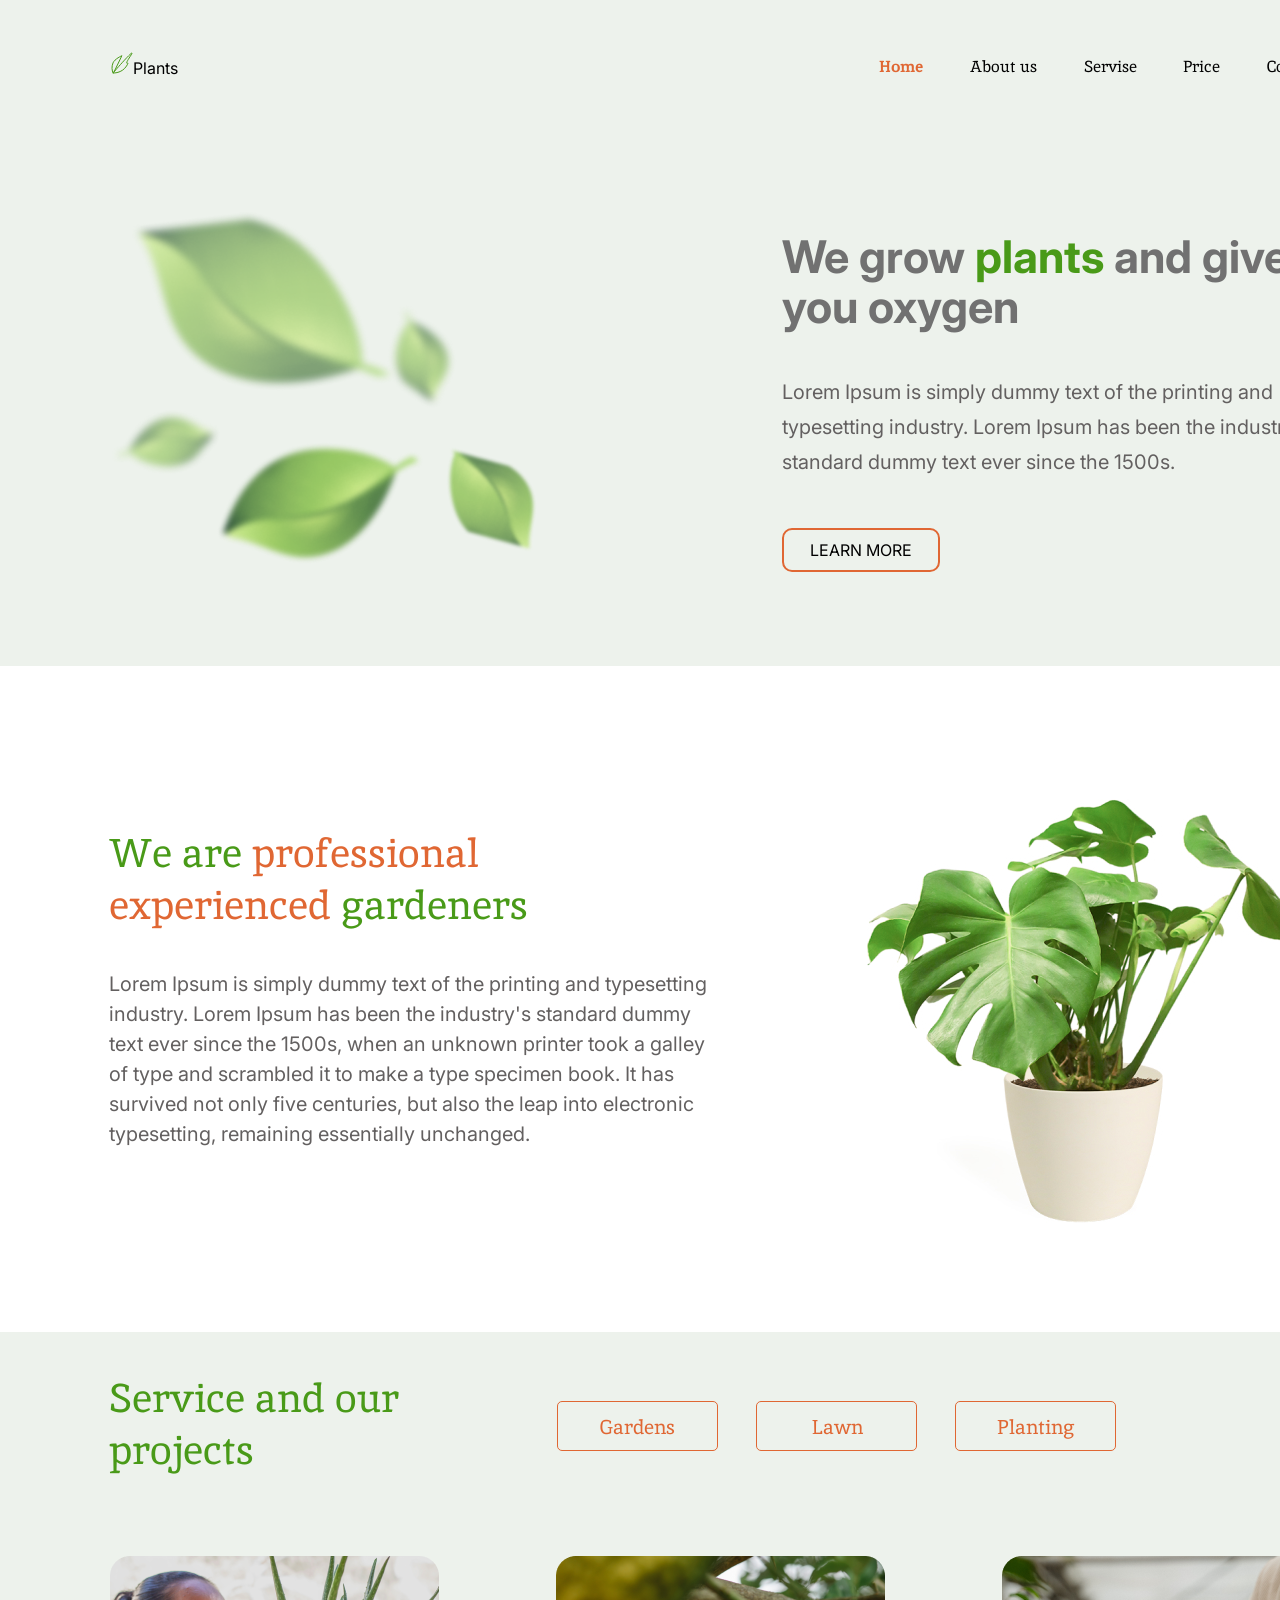
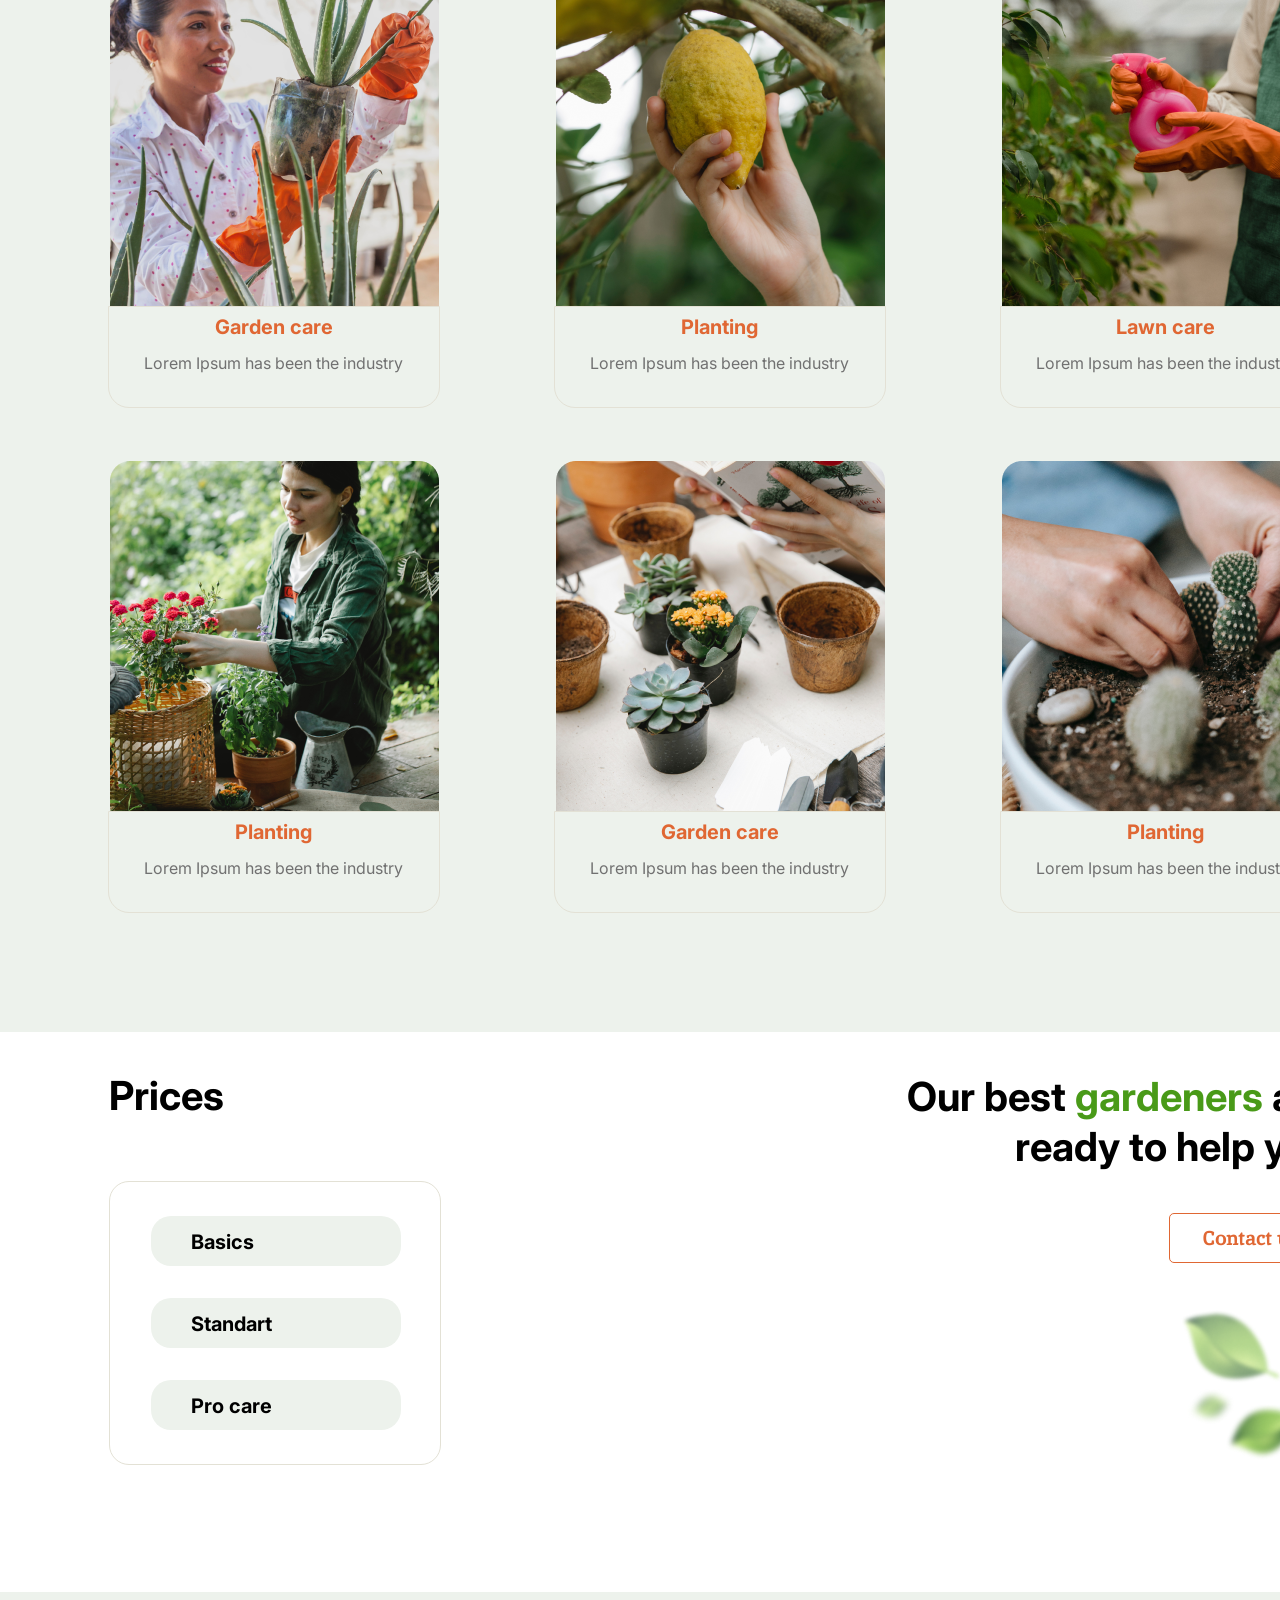
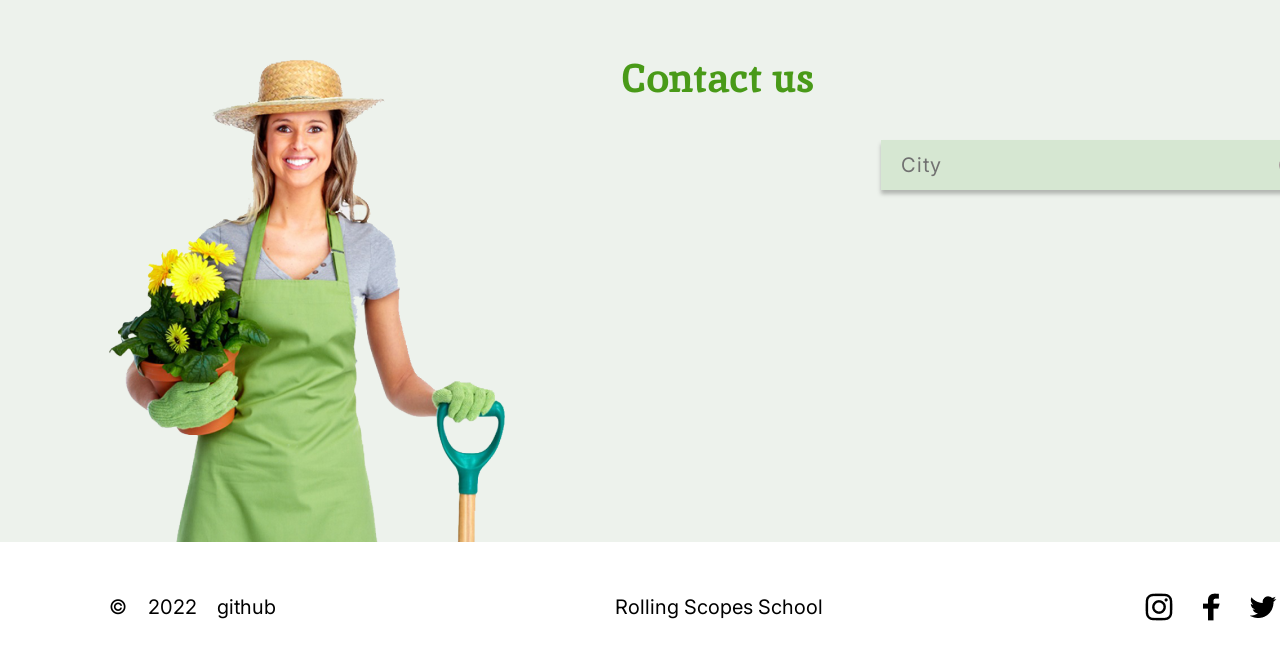
==== plants/index.html @ aba95761 "feat: add basic page layout" ====
<!DOCTYPE html>
<html lang="en">
<head>
  <meta charset="utf-8">
  <title>Plants</title>
  <meta name="description" content="Project plants">
  <link rel="stylesheet" href="css/style.css">
  <link rel="icon" href="assets/plant.ico">
  <link rel="preconnect" href="https://fonts.googleapis.com">
  <link rel="preconnect" href="https://fonts.gstatic.com" crossorigin>
  <link href="https://fonts.googleapis.com/css2?family=Inika&display=swap" rel="stylesheet">
  <link rel="preconnect" href="https://fonts.googleapis.com">
  <link rel="preconnect" href="https://fonts.gstatic.com" crossorigin>
  <link href="https://fonts.googleapis.com/css2?family=Inter:wght@400;700&display=swap" rel="stylesheet">
</head>
<body>
  <div class="container">
    <header>
      <nav class="nav">
        <p class="logo"><img src="img/logo.svg" alt="logo">Plants</p>
         <ul class="nav-list">
            <li class="nav-item"><a href="#home" class="nav-link"><b>Home</b></a></li>
            <li class="nav-item"><a href="#about-us" class="nav-link">About us</a></li>
            <li class="nav-item"><a href="#service" class="nav-link">Servise</a></li>
            <li class="nav-item"><a href="#prices" class="nav-link">Price</a></li>
            <li class="nav-item"><a href="#contacts" class="nav-link">Contacts</a></li>
          </ul>
      </nav>
          </header>
    <main> 
      <section class="welcome" id="home">
        <article class="welcome-block">
          <div class="image-leafs">
        <img class="leafs" src="img/leafs.png" alt="leafs">
          </div>
          <div class="welcome-info">
        <h1>We grow <b class="b-plants">plants</b> and give you oxygen</h1>
        <p id="welcome">Lorem Ipsum is simply dummy text of the printing and typesetting industry. Lorem Ipsum has been the industry's standard dummy text ever since the 1500s.</p>
        <button class="button-welcome">LEARN MORE</button>
          </div>
      </article>
      </section>
      <section class="about" id="about-us">
        <article class="about-block">
          <div class="container-about">
            <h2 class="ficus-h2">We are <span class="colortext">professional experienced</span> gardeners</h2>
            <p id="ficus">Lorem Ipsum is simply dummy text of the printing and typesetting industry. Lorem Ipsum has been the industry's standard dummy text ever since the 1500s, when an unknown printer took a galley of type and scrambled it to make a type specimen book. It has survived not only five centuries, but also the leap into electronic typesetting, remaining essentially unchanged. </p>
          </div>
          <div class="img-about">
            <img class="ficus" src="img/houseplant1.jpg" alt="ficus">
          </div>
        </article>
      </section>
      <section class="service" id="service">
        <article class="service-block">
          <h2 class="service-h2">Service and our projects</h2>
          <div class="service-button">
           <a href="#garden-care"><button id="button-service-garden" class="garden-button">Gardens</button></a>
           <a href="#planting"><button id="button-service-lawn" class="lawn-button">Lawn</button></a>
          <a href="#lawn-care"><button id="button-service-planting" class="planting-button">Planting</button></a>
          </div>
          </article>
          <div class="container-service">
            <div class="service-block-1">
             <div class="service-item-card" id="garden-care">
              <img src="img/first.png" alt="first">
              <div class="card">
              <h4>Garden care</h4>
              <p class="garden-card">Lorem Ipsum has been the industry</p>
            </div>
            </div>
            <div class="service-item-card" id="planting">
              <img src="img/two.png" alt="two">
              <div class="card">
              <h4>Planting</h4>
              <p class="garden-card">Lorem Ipsum has been the industry</p>
            </div>
            </div>
            <div class="service-item-card" id="lawn-care">
              <img src="img/three.png" alt="three">
              <div class="card">
              <h4>Lawn care</h4>
              <p class="garden-card">Lorem Ipsum has been the industry</p>
            </div>
            </div>
          </div>
            <div class="service-block-2"> 
            <div class="service-item-card" id="planting">
              <img src="img/four.png" alt="four">
              <div class="card">
              <h4>Planting</h4>
              <p class="garden-card">Lorem Ipsum has been the industry</p>
            </div>
            </div>
            <div class="service-item-card" id="garden-care">
               <img src="img/five.png" alt="five">
               <div class="card">
              <h4>Garden care</h4>
              <p class="garden-card">Lorem Ipsum has been the industry</p>
            </div>
            </div>
            <div class="service-item-card" id="planting">
              <img src="img/six.png" alt="six">
              <div class="card">
              <h4>Planting</h4>
              <p class="garden-card">Lorem Ipsum has been the industry</p>
            </div>
          </div>
            </div>
            </div>
      </section>
      <section class="prices" id="prices">
        <article class="prices-wrapper">
          <div class="prices-block">
          <h2 class="prices-one">Prices</h2>
          <div class="prices-items">
            <button class="prices-item">Basics</button>
            <button class="prices-item">Standart</button>
            <button class="prices-item">Pro care</button>
          </div>
        </div>
            <div class="text-call-us">
          <h2 class="prices-two">Our best <span class="green">gardeners</span> are ready to help you</h2>
          <a href="#contacts"><button class="btn-call-us">Contact us</button></a>
          <img src="img/leafs2.png" class="leafs2" alt="leafs">
        </div>
        </article>
    </section>
    <section class="contacts" id="contacts">
      <h2 class="contact-us">Contact us</h2>
      <img src="img/contact_woman1.png" class="woman" alt="woman-in-the-garden">
      <div class="dropdown">
        <button class="dropdown-buttom">City <img src="img/accordion_btn.png" class="imgbtn" alt="arrow"></button>
        <div class="dropdown-content">
          <li><a href="#">Canandaigua, NY</a></li>
            <li><a href="#">New York City</a></li>
              <li><a href="#">Yonkers, NY</a></li>
                <li><a href="#">Sherrill, NY</a></li>
          </div>
          </div>

    </section>
    </main>
    <footer class="footer">
      <p class="footer-one">©</p>
      <p class="footer-two">2022</p>
      <a href="https://github.com/Alexjulia" class="footer-gh">github</a>
      <a href="https://rs.school/js-stage0/" class="footer-rs">Rolling Scopes School</a>
      <img src="img/social-list.png" alt="social-media-img" class="social">
    </footer>
  </div>
</body>
</html>
---- plants/css/style.css ----
* {
    box-sizing: border-box;
  }

html {
    scroll-behavior: smooth; 
}
body {
    display: flex;
    flex-direction: column;
    justify-content: space-between;
    margin: 0 auto;
    font-family: 'Inika', serif;
    font-family: 'Inter', sans-serif;
  }

.container {
    max-width: 1440px; 
  margin: 0 auto; 
}

header {
  width: 1440px;
  height: 134px;
  background-color:#EDF2EC;
  margin: 0 auto;
  padding: 42px 109px 41px 111px;
 }
.nav {
    width: 1220px;
height: 50px;
}

.logo {
    display: inline-block;
    width: 79.17px;
    height: 21.04px;
    margin: 10px 0px 0px 0px;
}

.nav-list {
    width: 452px;
height: 50px;
margin-left: 768px;
margin-top: -36px;
padding: 0px;
    font-family: 'Inika';
    font-style: normal;
    font-weight: 400;
font-size: 16px;
line-height: 50px;
    display: flex;
    justify-content: space-between;
    align-items: center;
    list-style: none;
}

.nav-link {
    text-decoration: none;
    color: black;
    }
    
    B:first-child {
        color: #E06733;
    }

    .welcome {
        position: relative;
  width: 1440px;
  height: 532px;
    background: #EDF2EC;
  margin: 0 auto;
}

.welcome-block {
    display: flex;
    justify-content: space-between;
padding: 62px 109px 64.64px 109px;
margin: 0px;
}

.image-leafs {
    width: 448.8px;
    height: 407.36px;
}

.leafs {
    width: 448.8px;
height: 407.36px;
}

.welcome-info {
    width: 549px;
height: 340px;
margin-left: 224.2px;
margin-top: 36px;
}

.b-plants:first-child {
    color:#499A18;
}

.container-welcome {
    column-count: 2;
}

h1 {
    font-family: 'Inter';
    font-weight: 700;
font-size: 45px;
line-height: 50px;
color: #717171;
margin: 0 auto;
width: 549px;
height: 101px;
}

#welcome {
    font-family: 'Inter';
    font-style: normal;
font-weight: 400;
font-size: 20px;
line-height: 35px;
color: #636060;
margin-top: 42px;
}

.button-welcome {
    margin-top: 28px;
    width: 158px;
height: 44px;
border: 2px solid #E06733;
border-radius: 10px;
background-color: rgba(28,28,28,0);
padding: 1px 23px ;
font-family: 'Inter';
font-style: normal;
font-weight: 400;
font-size: 16px;
line-height: 20px;
color: #000000;
}

@keyframes bounce {
	0%, 20%, 60%, 100% {
		transform: translateY(0);
		transform: translateY(0);
	}

	40% {
		transform: translateY(-20px);
		transform: translateY(-20px);
	}

	80% {
		transform: translateY(-10px);
		transform: translateY(-10px);
	}
}

.button-welcome:hover {
    background-color:#E06733;
    animation: bounce 1s;
}

.about {
    position: relative;
    width: 1440px;
    height: 666px;
      background: #FFFFFF;
    margin: 0 auto; 
}

.about-block {
    display: flex;
    padding: 93px 109px 94px 109px;
    justify-content: space-between;
    
    margin: 0px;

}

.container-about {
    width: 605px;
    height: 350px; 
    margin-top: 68px;
}

.img-about {
    width: 464px;
height: 479px;
}

.ficus {
    width: 464px;
height: 479px;
margin: 0px;
}

.ficus-h2 {
    width: 463px;
height: 102px;
    font-family: 'Inika';
font-style: normal;
font-weight: 400;
font-size: 40px;
line-height: 52px;
color: #499A18;
margin: 0px;
}

.colortext {
    color: #E06733;
}

#ficus {
    font-family: 'Inter';
font-style: normal;
font-weight: 400;
font-size: 20px;
line-height: 30px;
color: #636060;
margin-top: 40px;
width: 605px;
height: 208px;
}

.service {
    position: relative;
    width: 1440px;
    height: 1300px;
    background: #EDF2EC;
    margin: 0 auto; 
    padding: 40px 109px 121px 109px;
   
}

.service-block {
    display: flex;
    flex-direction: row;
    justify-content: space-between;
     width: 1007px;
height: 94px;
}

.service-h2 {
    margin: 0;
    width: 306px;
height: 94px;
    font-family: 'Inika';
font-style: normal;
font-weight: 400;
font-size: 40px;
line-height: 52px;
color: #499A18;
}

#button-service-garden {
border: 1px solid #E06733;
border-radius: 5px;
background-color: rgba(28,28,28,0);
padding: 12px 40px ;
font-family: 'Inika';
font-style: normal;
font-weight: 400;
font-size: 20px;
line-height: 26px;
color: #E06733;
width: 161px;
height: 50px;
}

#button-service-garden:hover {
    background-color: #E06733;
    color: #FFFFFF;
}

#button-service-lawn {
    border: 1px solid #E06733;
border-radius: 5px;
background-color: rgba(28,28,28,0);
padding: 12px 40px ;
font-family: 'Inika';
font-style: normal;
font-weight: 400;
font-size: 20px;
line-height: 26px;
color: #E06733;
width: 161px;
height: 50px;
}

#button-service-lawn:hover {
    background-color: #E06733;
    color: #FFFFFF;
}

#button-service-planting {
    border: 1px solid #E06733;
    border-radius: 5px;
    background-color: rgba(28,28,28,0);
    padding: 12px 40px ;
    font-family: 'Inika';
    font-style: normal;
    font-weight: 400;
    font-size: 20px;
    line-height: 26px;
    color: #E06733;
    width: 161px;
height: 50px;
}

#button-service-planting:hover {
        background-color: #E06733;
        color: #FFFFFF;
}


.service-button {
    display: flex;
    justify-content: space-between;  
    margin-top: 29px;
    width: 559px;
height: 50px;
}

.service-button a {
    width: 161px;
height: 50px;
}

.container-service {
       width: 1222px;
    height: 955px;
    display: flex;
    flex-direction: row;
    flex-wrap: wrap;
    margin-top: 90px;
       }

.service-block-1 {
    width: 1222px;
height: 450px;
display: flex;
flex-direction: row;
    justify-content: space-between; 
}

.service-block-2 {
    width: 1222px;
height: 450px;
display: flex;
flex-direction: row;
    justify-content: space-between; 
    margin-top: 55px;
}

.service-item-card {
    width: 330px;
height: 450px;
margin: 0px;
}

.card {
    width: 330px;
height: 100px;
    outline: 1px solid #E3E1D5;
border-radius: 0px 0px 20px 20px;
padding:10px 31.9px 36px 30.91px;
margin-top: -3px;
}

h4 {
    margin: 0px;
    font-family: 'Inter';
font-style: normal;
font-weight: 700;
font-size: 20px;
line-height: 20px;
text-align: center;
color: #E06733;
}


.garden-card {
    font-family: 'Inter';
font-weight: 400;
font-size: 16px;
line-height: 20px;
text-align: center;
color: #717171;
}

.prices {
    position: relative;
    width: 1440px;
height: 560px;
background: #FFFFFF;
margin: 0 auto;
}

.prices-wrapper {
    display: flex;
    flex-direction: row;
    position: absolute;
    margin-left: 109px;
    column-count: 2;
    width: 1222px;
    height: 405px;
    top: 40px;
}

.prices-block {
        width: 332px;
height: 391.01px;
     } 

.text-call-us {
    width: 452px;
height: 405px;
margin-left: 438px;
}

.btn-call-us {
    width: 162px;
    height: 50px;
    margin-top: 38px;
    margin-left: 290px;
    background-color: #FFFFFF;
    border: 1px solid #E06733;
    border-radius: 5px;
    font-family: 'Inika';
font-style: normal;
font-weight: 700;
font-size: 20px;
line-height: 26px;
text-align: center;
color: #E06733;
}

.btn-call-us:hover {
    background-color: #E06733;
    color: #FFFFFF;
}

.leafs2 {
display: block;
width: 152px;
height: 174.99px;
margin-top: 39px;
margin-left: 300px;
}

   .prices-one {
    margin-top: 0px;
    margin-bottom: 60px;
    width: 135px;
height: 49px;
    font-family: 'Inter';
font-style: normal;
font-weight: 700;
font-size: 40px;
line-height: 48px;
color: #000000;
   }

   .prices-two {
    height: 103px;
    margin: 0px;
    font-family: 'Inter';
font-style: normal;
font-weight: 700;
font-size: 40px;
line-height: 50px;
text-align: right;
   }

   .green {
    color: #499A18;
   }

   .prices-items {
    display: flex;
        flex-direction: column;
        
    border: 1px solid #E3E1D5;
border-radius: 20px;
padding: 34px 41px;

}

.prices-item {
    display: flex;
        justify-content:flex-start;
        width: 250px;
height: 50px;
padding: 16px 110px 16px 40px;
    background: #EDF2EC;
    border: 0px;
border-radius: 20px;
font-family: 'Inter';
font-style: normal;
font-weight: 700;
font-size: 20px;
line-height: 20px;
color: #000000;
}

.prices-item:first-child {
    margin: 0px 0px 32px 0px;
}

.prices-item:nth-child(2) {
    margin: 0px;
}

.prices-item:last-child{
    margin: 32px 0px 0px 0px;
}

 .contacts {
    position: relative;
    width: 1440px;
height: 550px;
background: #EDF2EC;
margin: 0 auto;
   }

   .woman {
    position: absolute;
width: 400px;
height: 496.99px;
left: 109px;
top: 53px;
   }

   .contact-us {
    position: absolute;
width: 195px;
height: 51px;
left: 622px;
top: 60px;
margin: 0;

font-family: 'Inika';
font-style: normal;
font-weight: 700;
font-size: 40px;
line-height: 52px;

color: #499A18;
   }
.dropdown {
    position: relative;
    display: inline-block;
    top: 148px;
    left: 881px;
    height: 50px;
    width: 450px;
}

   .dropdown-buttom {
    display: flex;
    align-items: center;
    text-align: start;
    height: 50px;
    width: 450px;
background: #D6E7D2;
padding: 5px 226px 5px 20px;
box-shadow: 0px 4px 4px rgba(0, 0, 0, 0.25);
border: 0px;
border-radius: 0px;
font-family: 'Inter';
font-style: normal;
font-weight: 400;
font-size: 20px;
line-height: 40px;
letter-spacing: 0.05em;

color: #717171;
   }

.imgbtn {
    position: relative;
    margin-left: 337px;
width: 16px;
height: 16px;
}

li {
    list-style-type:none;
}

   .dropdown-content {
    display: none;
    position: absolute;
    right: 0;
    background: #DCE9D9;
    width: 100%;
    overflow:auto;
    z-index: 1;
   }

   .dropdown-content a:first-child {
    padding: 12px 191px 12px 41px;
}
.dropdown-content a {
    font-family: 'Inter';
font-style: normal;
font-weight: 400;
font-size: 16px;
line-height: 40px;
letter-spacing: 0.05em;
color: #499A18;
text-decoration: none;
display: block;
padding: 12px 267px 12px 41px;
}

.dropdown-content a:first-child {
    color: #717171;
}

.dropdown:hover .dropdown-content {
    display: block;
    }

.dropdown-buttom:hover {
    background-color:  #C1E698;
}

   .footer {
    display: flex;
    flex-direction:row;
        width: 1440px;
height: 130px;
background: #FFFFFF;
margin: 0 auto;
   }

   .footer-one {
    width: 19px;
    margin: 40px 20px 40px 109px;
    font-family: 'Inter';
font-style: normal;
font-weight: 400;
font-size: 20px;
line-height: 50px;
color: #000000;
   }

   .footer-two {
    width: 49px;
    margin: 40px 20px 40px 0px;
    font-family: 'Inter';
font-style: normal;
font-weight: 400;
font-size: 20px;
line-height: 50px;
color: #000000;
   }

.footer-gh {
    width: 61px;
    margin: 40px 337px 40px 0px;
    text-decoration: none;
    font-family: 'Inter';
font-style: normal;
font-weight: 400;
font-size: 20px;
line-height: 50px;
color: #000000;
}   

.footer-rs {
    width: 211px;
    margin: 40px 317px 40px 0px;
    text-decoration: none;
    font-family: 'Inter';
font-style: normal;
font-weight: 400;
font-size: 20px;
line-height: 50px;
color: #000000;
}

   .social {
    margin: 40px 109px 40px 0px;
    width: 188px;
height: 50px;
   }
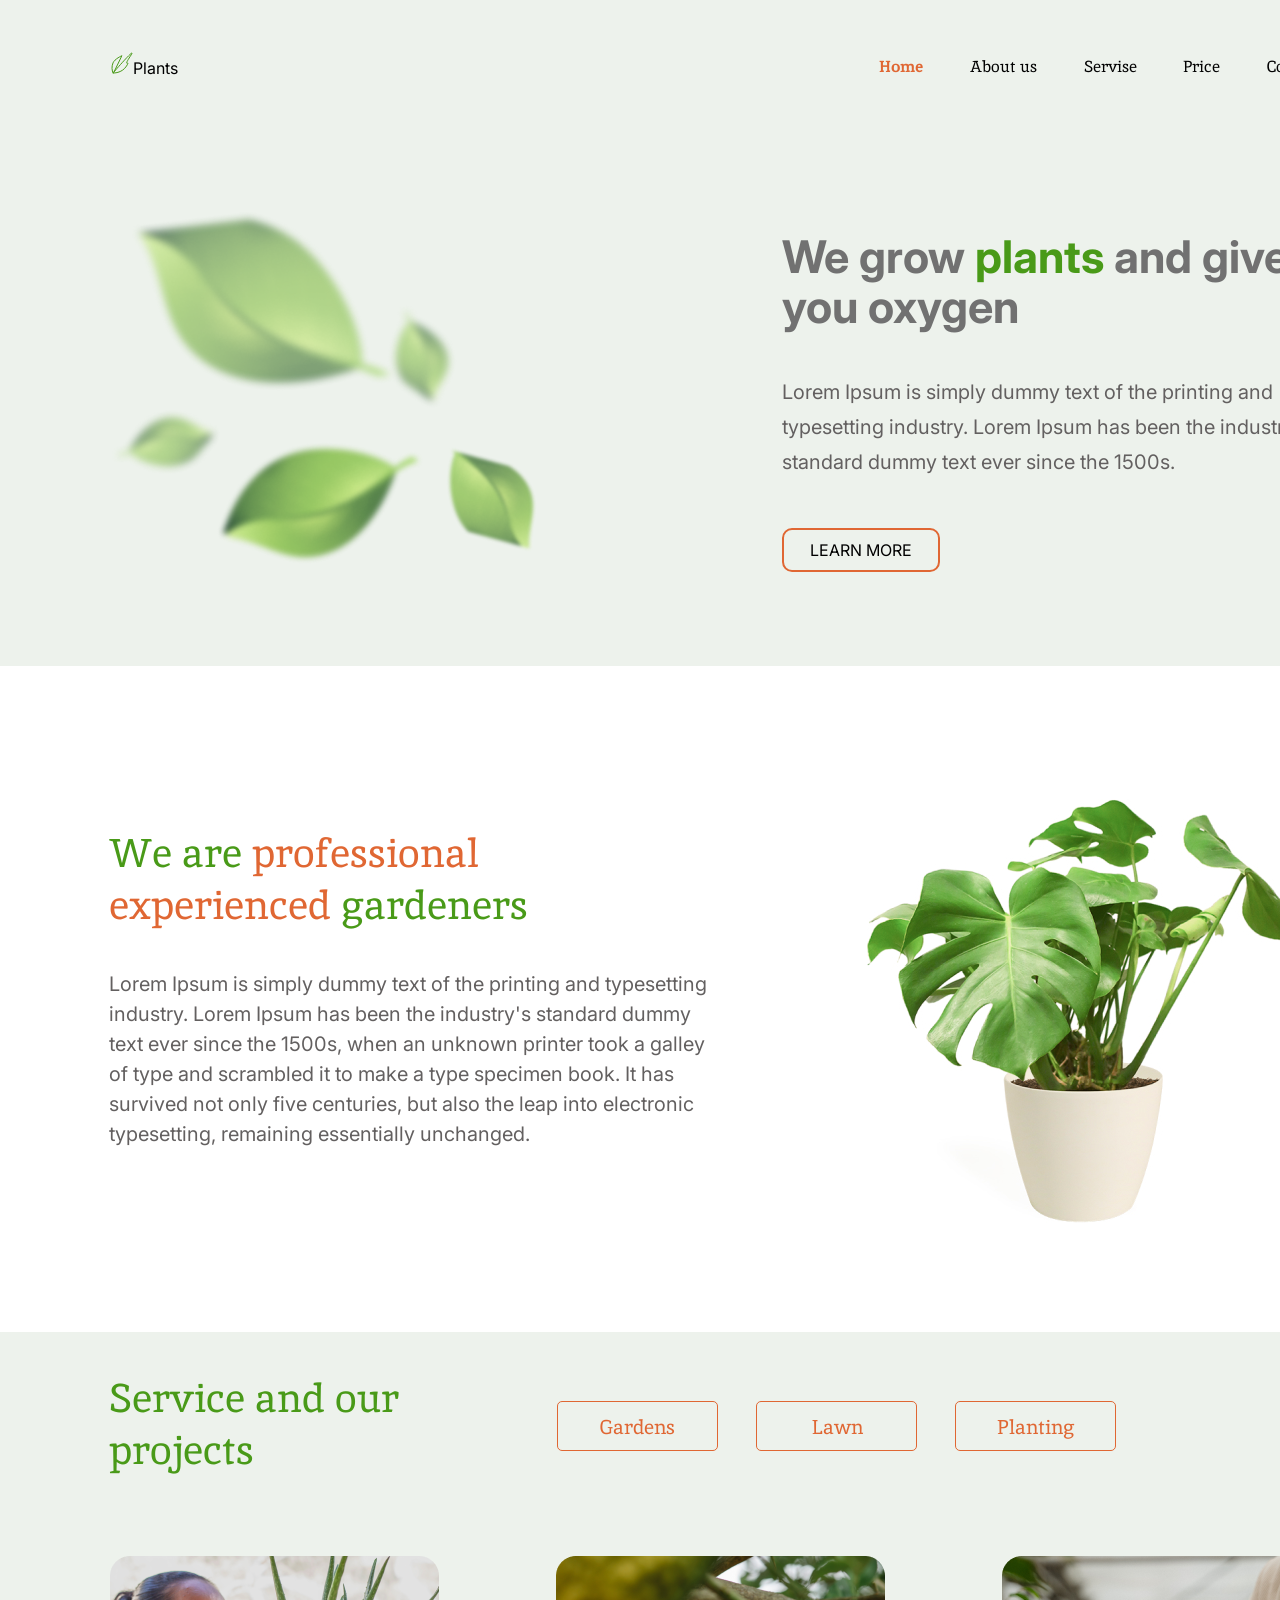
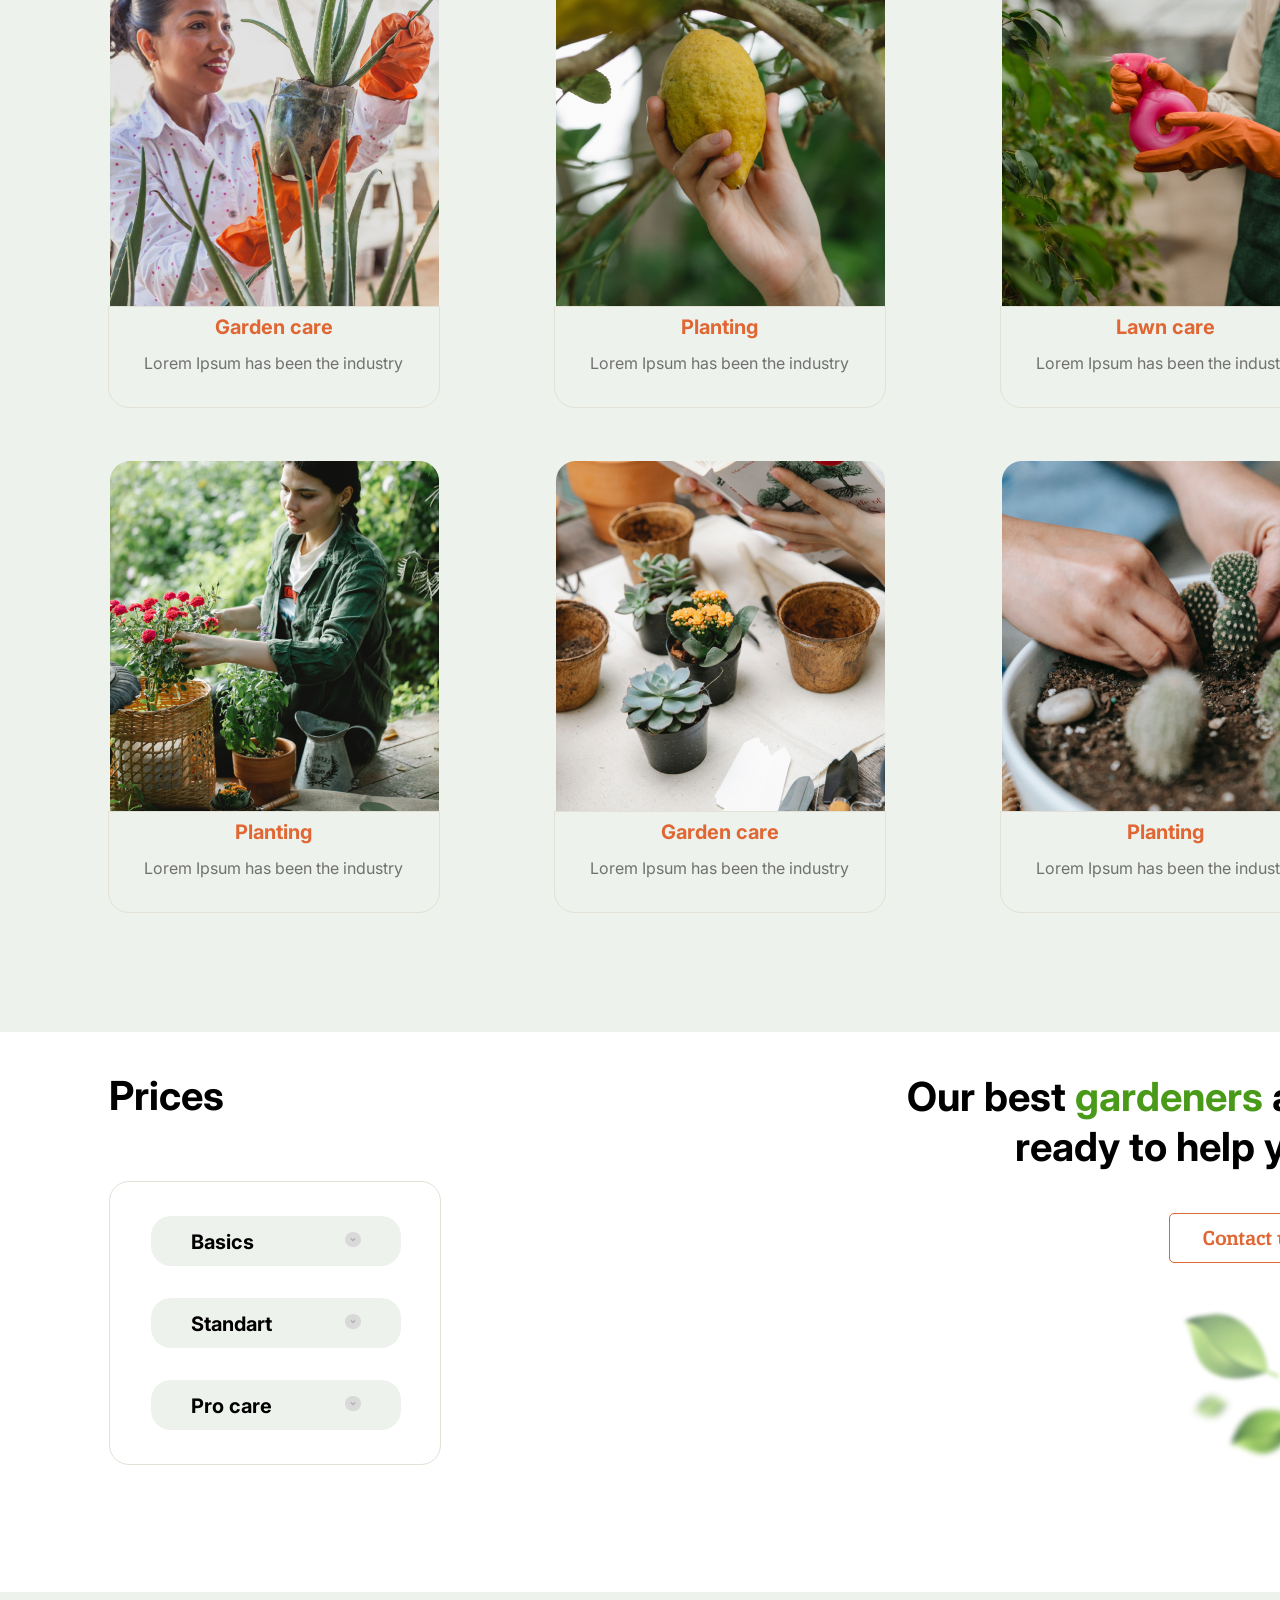
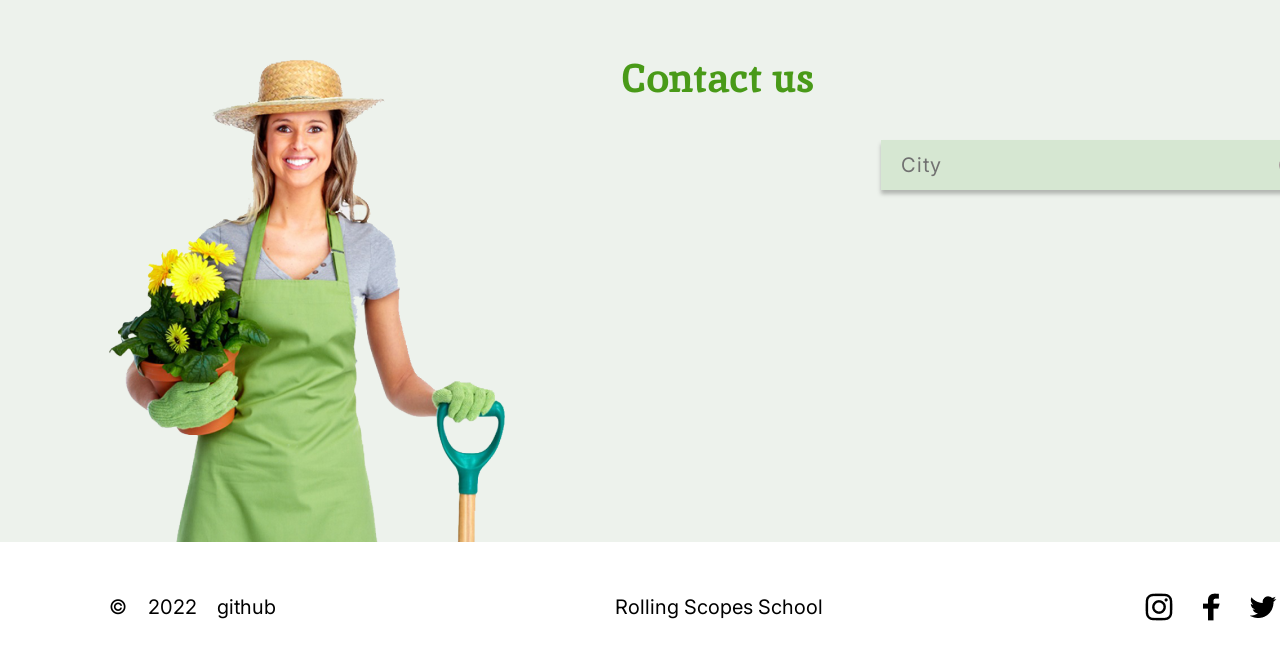
==== commit 5be95c9f: "feat:add icons in prices" ====
--- a/plants/index.html
+++ b/plants/index.html
@@ -114,9 +114,15 @@
           <div class="prices-block">
           <h2 class="prices-one">Prices</h2>
           <div class="prices-items">
-            <button class="prices-item">Basics</button>
-            <button class="prices-item">Standart</button>
-            <button class="prices-item">Pro care</button>
+            <button class="prices-item">Basics
+              <img src="img/accordion_btn1.png" class="imgbtn1" alt="arrow">
+            </button>
+            <button class="prices-item">Standart
+              <img src="img/accordion_btn1.png" class="imgbtn1" alt="arrow">
+            </button>
+            <button class="prices-item">Pro care
+              <img src="img/accordion_btn1.png" class="imgbtn1" alt="arrow">
+            </button>
           </div>
         </div>
             <div class="text-call-us">
--- a/plants/css/style.css
+++ b/plants/css/style.css
@@ -491,10 +491,10 @@
 
 .prices-item {
     display: flex;
-        justify-content:flex-start;
+        justify-content:space-between;
         width: 250px;
 height: 50px;
-padding: 16px 110px 16px 40px;
+padding: 16px 40px 16px 40px;
     background: #EDF2EC;
     border: 0px;
 border-radius: 20px;
@@ -504,6 +504,12 @@
 font-size: 20px;
 line-height: 20px;
 color: #000000;
+}
+
+.imgbtn1 {
+    width: 16px;
+height: 16px;
+   
 }
 
 .prices-item:first-child {
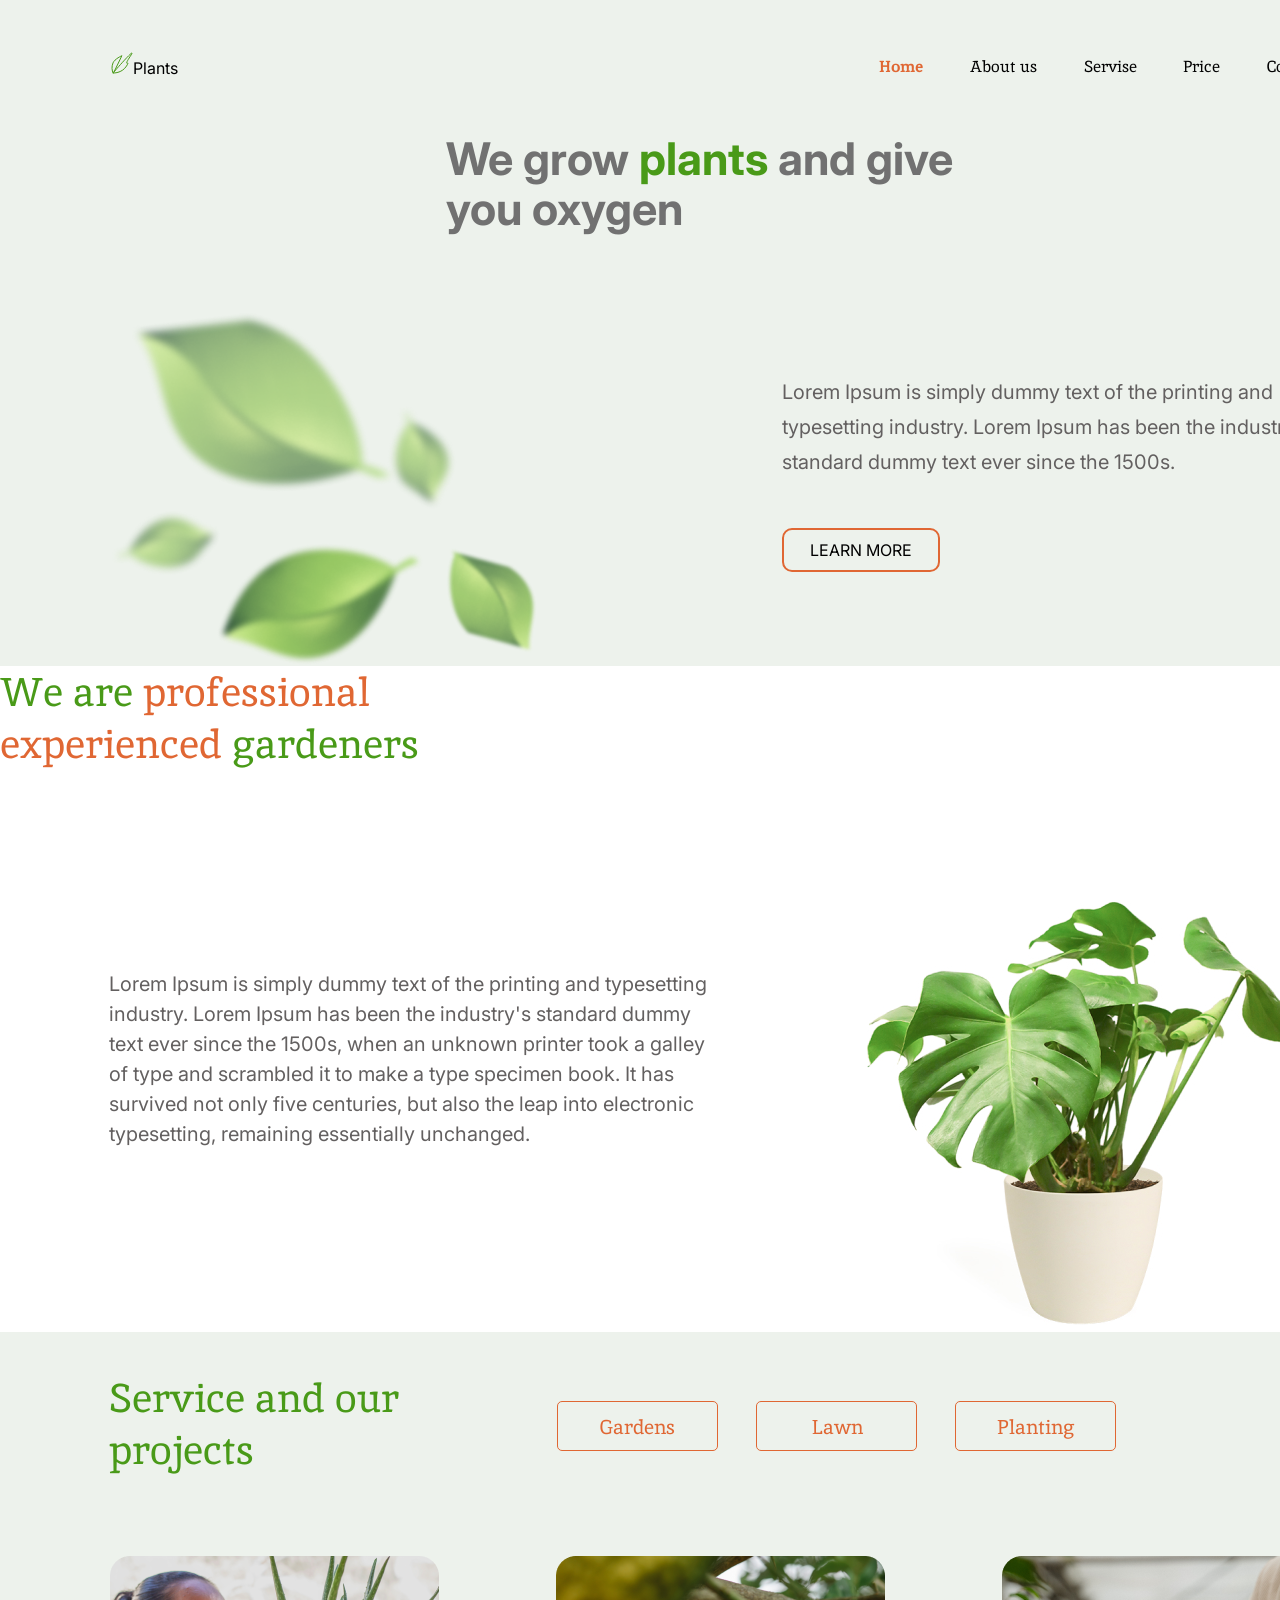
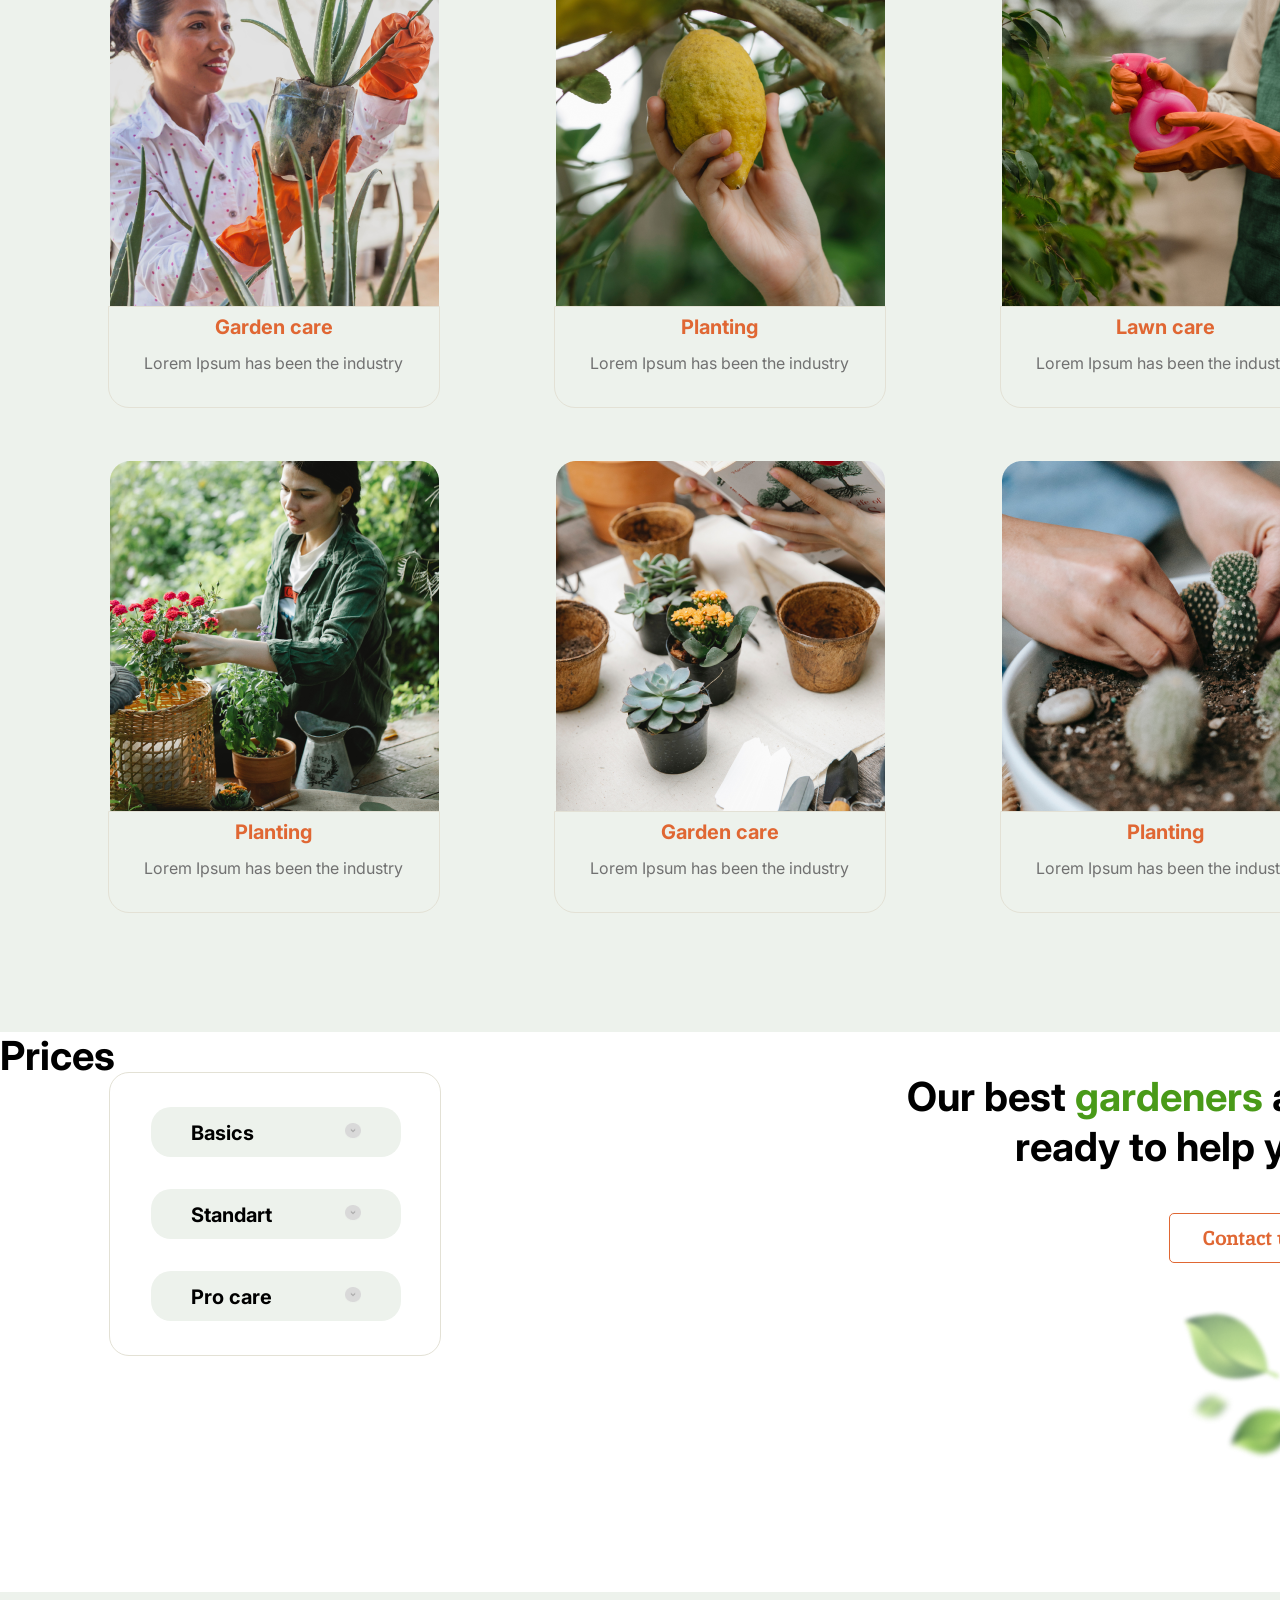
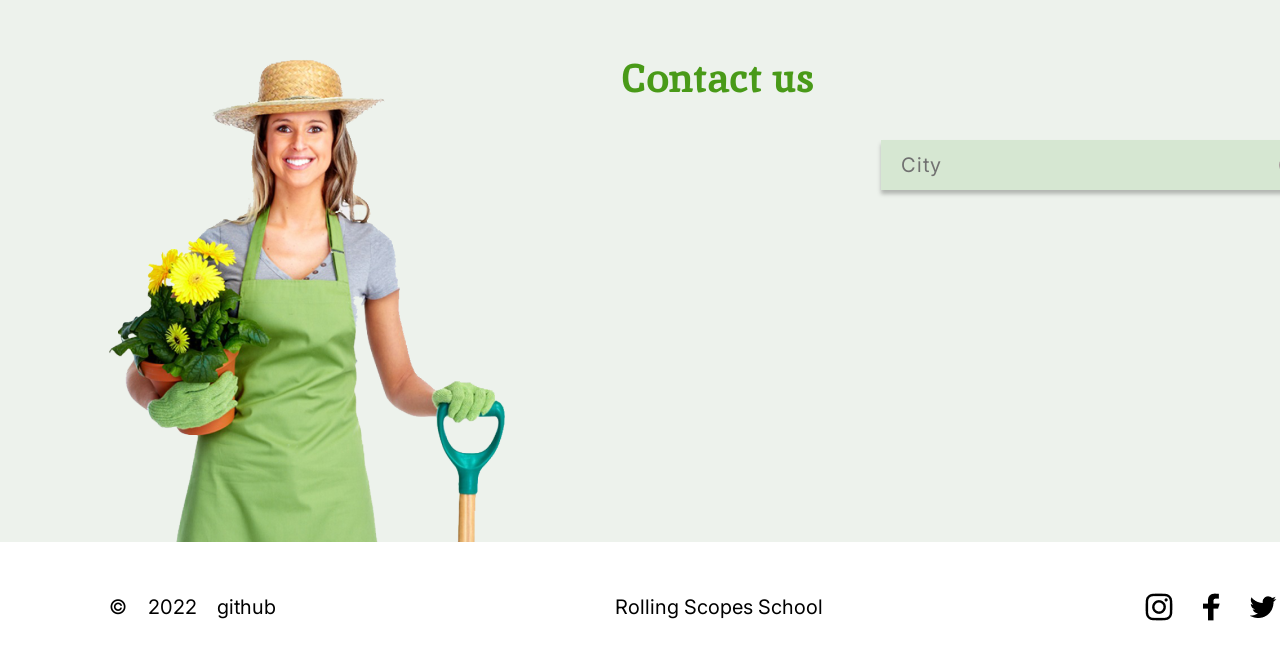
==== commit aebbe209: "fix: moved the elements and changed the tags" ====
--- a/plants/index.html
+++ b/plants/index.html
@@ -29,54 +29,55 @@
           </header>
     <main> 
       <section class="welcome" id="home">
-        <article class="welcome-block">
+        <h1>We grow <b class="b-plants">plants</b> and give you oxygen</h1>
+        <div class="welcome-block">
           <div class="image-leafs">
         <img class="leafs" src="img/leafs.png" alt="leafs">
           </div>
           <div class="welcome-info">
-        <h1>We grow <b class="b-plants">plants</b> and give you oxygen</h1>
-        <p id="welcome">Lorem Ipsum is simply dummy text of the printing and typesetting industry. Lorem Ipsum has been the industry's standard dummy text ever since the 1500s.</p>
+                <p id="welcome">Lorem Ipsum is simply dummy text of the printing and typesetting industry. Lorem Ipsum has been the industry's standard dummy text ever since the 1500s.</p>
         <button class="button-welcome">LEARN MORE</button>
           </div>
-      </article>
+        </div>
       </section>
       <section class="about" id="about-us">
-        <article class="about-block">
+        <h2 class="ficus-h2">We are <span class="colortext">professional experienced</span> gardeners</h2>
+        <div class="about-block">
           <div class="container-about">
-            <h2 class="ficus-h2">We are <span class="colortext">professional experienced</span> gardeners</h2>
+           
             <p id="ficus">Lorem Ipsum is simply dummy text of the printing and typesetting industry. Lorem Ipsum has been the industry's standard dummy text ever since the 1500s, when an unknown printer took a galley of type and scrambled it to make a type specimen book. It has survived not only five centuries, but also the leap into electronic typesetting, remaining essentially unchanged. </p>
           </div>
           <div class="img-about">
             <img class="ficus" src="img/houseplant1.jpg" alt="ficus">
           </div>
-        </article>
+        </div>
       </section>
       <section class="service" id="service">
         <article class="service-block">
           <h2 class="service-h2">Service and our projects</h2>
           <div class="service-button">
-           <a href="#garden-care"><button id="button-service-garden" class="garden-button">Gardens</button></a>
-           <a href="#planting"><button id="button-service-lawn" class="lawn-button">Lawn</button></a>
-          <a href="#lawn-care"><button id="button-service-planting" class="planting-button">Planting</button></a>
+           <button id="button-service-garden" class="garden-button">Gardens</button>
+           <button id="button-service-lawn" class="lawn-button">Lawn</button>
+          <button id="button-service-planting" class="planting-button">Planting</button>
           </div>
           </article>
           <div class="container-service">
             <div class="service-block-1">
-             <div class="service-item-card" id="garden-care">
+             <div class="service-item-card">
               <img src="img/first.png" alt="first">
               <div class="card">
               <h4>Garden care</h4>
               <p class="garden-card">Lorem Ipsum has been the industry</p>
             </div>
             </div>
-            <div class="service-item-card" id="planting">
+            <div class="service-item-card">
               <img src="img/two.png" alt="two">
               <div class="card">
               <h4>Planting</h4>
               <p class="garden-card">Lorem Ipsum has been the industry</p>
             </div>
             </div>
-            <div class="service-item-card" id="lawn-care">
+            <div class="service-item-card">
               <img src="img/three.png" alt="three">
               <div class="card">
               <h4>Lawn care</h4>
@@ -85,21 +86,21 @@
             </div>
           </div>
             <div class="service-block-2"> 
-            <div class="service-item-card" id="planting">
+            <div class="service-item-card">
               <img src="img/four.png" alt="four">
               <div class="card">
               <h4>Planting</h4>
               <p class="garden-card">Lorem Ipsum has been the industry</p>
             </div>
             </div>
-            <div class="service-item-card" id="garden-care">
+            <div class="service-item-card">
                <img src="img/five.png" alt="five">
                <div class="card">
               <h4>Garden care</h4>
               <p class="garden-card">Lorem Ipsum has been the industry</p>
             </div>
             </div>
-            <div class="service-item-card" id="planting">
+            <div class="service-item-card">
               <img src="img/six.png" alt="six">
               <div class="card">
               <h4>Planting</h4>
@@ -110,9 +111,10 @@
             </div>
       </section>
       <section class="prices" id="prices">
-        <article class="prices-wrapper">
+        <h2 class="prices-one">Prices</h2>
+        <div class="prices-wrapper">
           <div class="prices-block">
-          <h2 class="prices-one">Prices</h2>
+         
           <div class="prices-items">
             <button class="prices-item">Basics
               <img src="img/accordion_btn1.png" class="imgbtn1" alt="arrow">
@@ -127,10 +129,10 @@
         </div>
             <div class="text-call-us">
           <h2 class="prices-two">Our best <span class="green">gardeners</span> are ready to help you</h2>
-          <a href="#contacts"><button class="btn-call-us">Contact us</button></a>
+          <button class="btn-call-us">Contact us</button>
           <img src="img/leafs2.png" class="leafs2" alt="leafs">
         </div>
-        </article>
+        </div>
     </section>
     <section class="contacts" id="contacts">
       <h2 class="contact-us">Contact us</h2>
@@ -138,10 +140,12 @@
       <div class="dropdown">
         <button class="dropdown-buttom">City <img src="img/accordion_btn.png" class="imgbtn" alt="arrow"></button>
         <div class="dropdown-content">
+          <ul>
           <li><a href="#">Canandaigua, NY</a></li>
             <li><a href="#">New York City</a></li>
               <li><a href="#">Yonkers, NY</a></li>
                 <li><a href="#">Sherrill, NY</a></li>
+          </ul>
           </div>
           </div>
 
--- a/plants/css/style.css
+++ b/plants/css/style.css
@@ -608,7 +608,7 @@
    }
 
    .dropdown-content a:first-child {
-    padding: 12px 191px 12px 41px;
+    padding: 12px 191px 12px 35px;
 }
 .dropdown-content a {
     font-family: 'Inter';
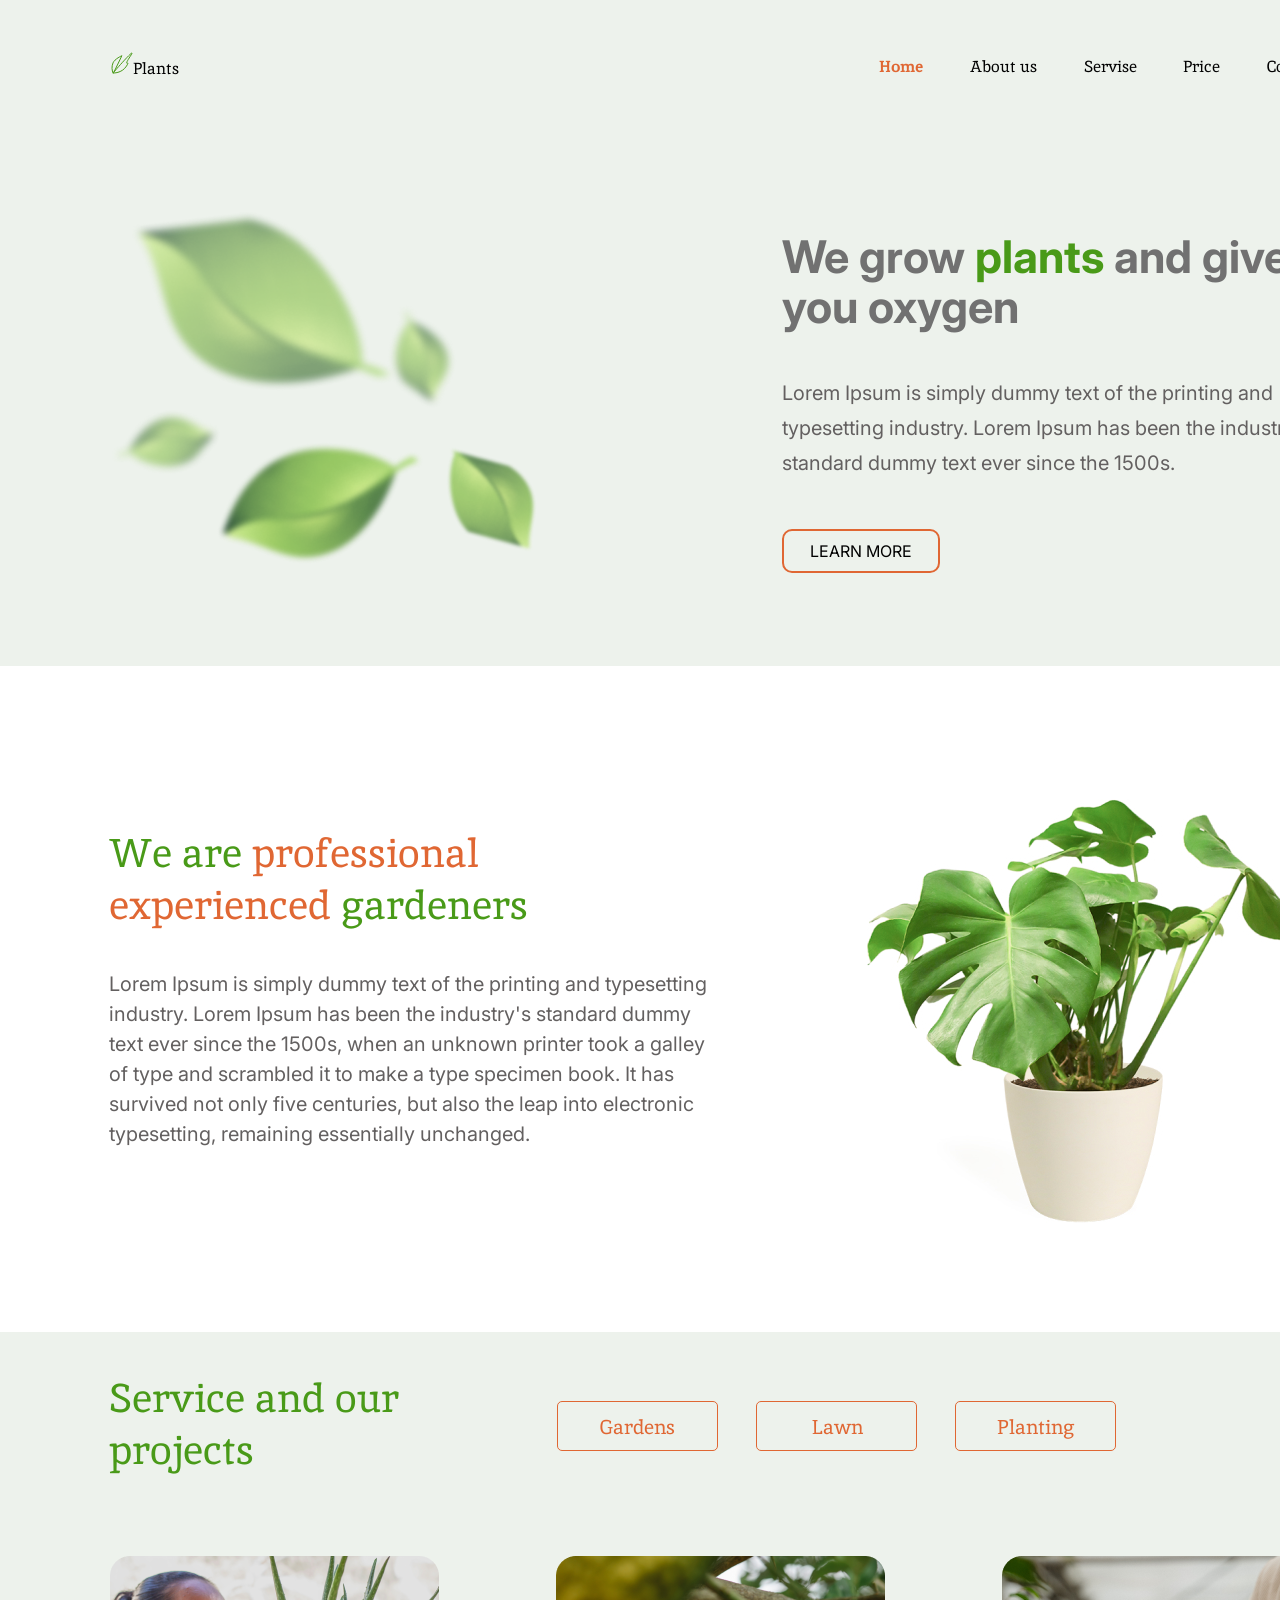
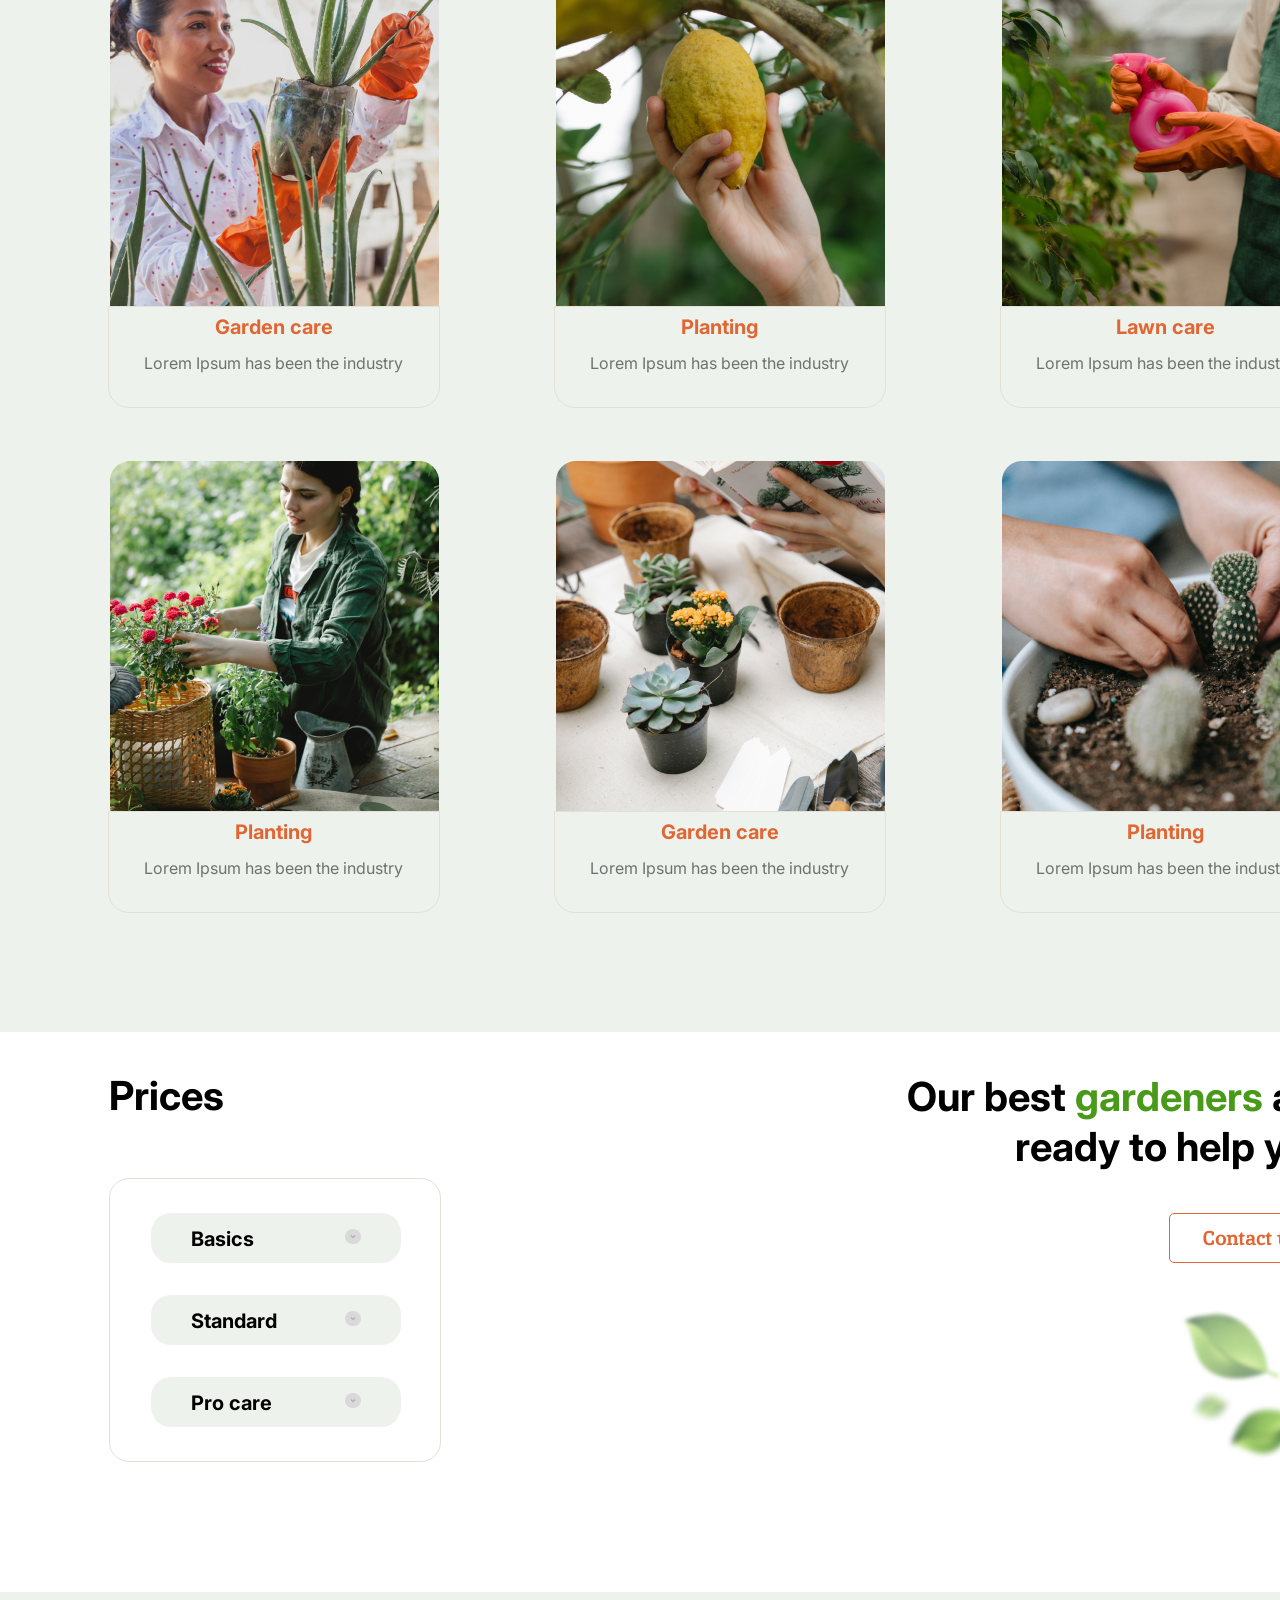
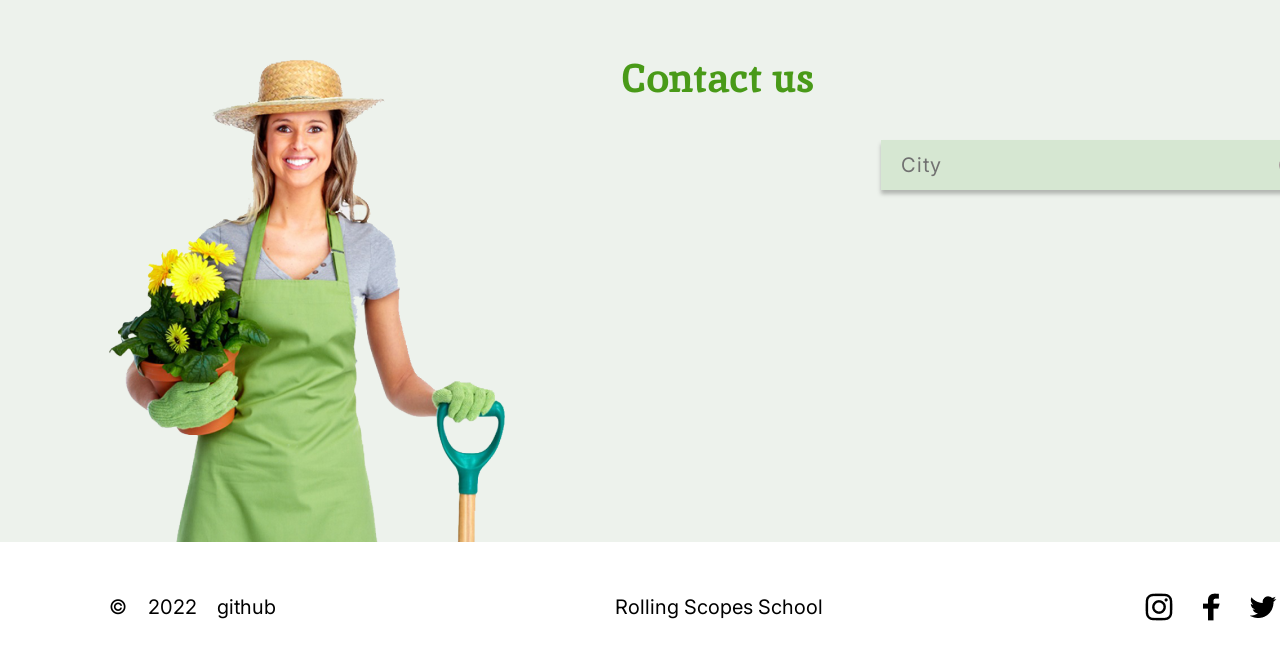
==== commit 1d1282ed: "fix:fix bugs" ====
--- a/plants/index.html
+++ b/plants/index.html
@@ -114,12 +114,11 @@
         <h2 class="prices-one">Prices</h2>
         <div class="prices-wrapper">
           <div class="prices-block">
-         
-          <div class="prices-items">
+                   <div class="prices-items">
             <button class="prices-item">Basics
               <img src="img/accordion_btn1.png" class="imgbtn1" alt="arrow">
             </button>
-            <button class="prices-item">Standart
+            <button class="prices-item">Standard
               <img src="img/accordion_btn1.png" class="imgbtn1" alt="arrow">
             </button>
             <button class="prices-item">Pro care
@@ -148,7 +147,6 @@
           </ul>
           </div>
           </div>
-
     </section>
     </main>
     <footer class="footer">
--- a/plants/css/style.css
+++ b/plants/css/style.css
@@ -36,6 +36,12 @@
     width: 79.17px;
     height: 21.04px;
     margin: 10px 0px 0px 0px;
+    font-family: 'Inika';
+font-style: normal;
+font-weight: 400;
+font-size: 16px;
+line-height: 21px;
+color: #000000;
 }
 
 .nav-list {
@@ -93,7 +99,7 @@
     width: 549px;
 height: 340px;
 margin-left: 224.2px;
-margin-top: 36px;
+margin-top: 138px;
 }
 
 .b-plants:first-child {
@@ -110,7 +116,10 @@
 font-size: 45px;
 line-height: 50px;
 color: #717171;
-margin: 0 auto;
+position: absolute;
+top: 98px;
+left: 782px;
+margin: 0;
 width: 549px;
 height: 101px;
 }
@@ -206,6 +215,9 @@
 font-size: 40px;
 line-height: 52px;
 color: #499A18;
+position: absolute;
+top: 161px;
+left: 109px;
 margin: 0px;
 }
 
@@ -220,7 +232,7 @@
 font-size: 20px;
 line-height: 30px;
 color: #636060;
-margin-top: 40px;
+margin-top: 142px;
 width: 605px;
 height: 208px;
 }
@@ -452,6 +464,9 @@
 }
 
    .prices-one {
+    position: absolute;
+    top: 40px;
+    left: 109px;
     margin-top: 0px;
     margin-bottom: 60px;
     width: 135px;
@@ -482,7 +497,7 @@
    .prices-items {
     display: flex;
         flex-direction: column;
-        
+        margin-top: 106px;
     border: 1px solid #E3E1D5;
 border-radius: 20px;
 padding: 34px 41px;
